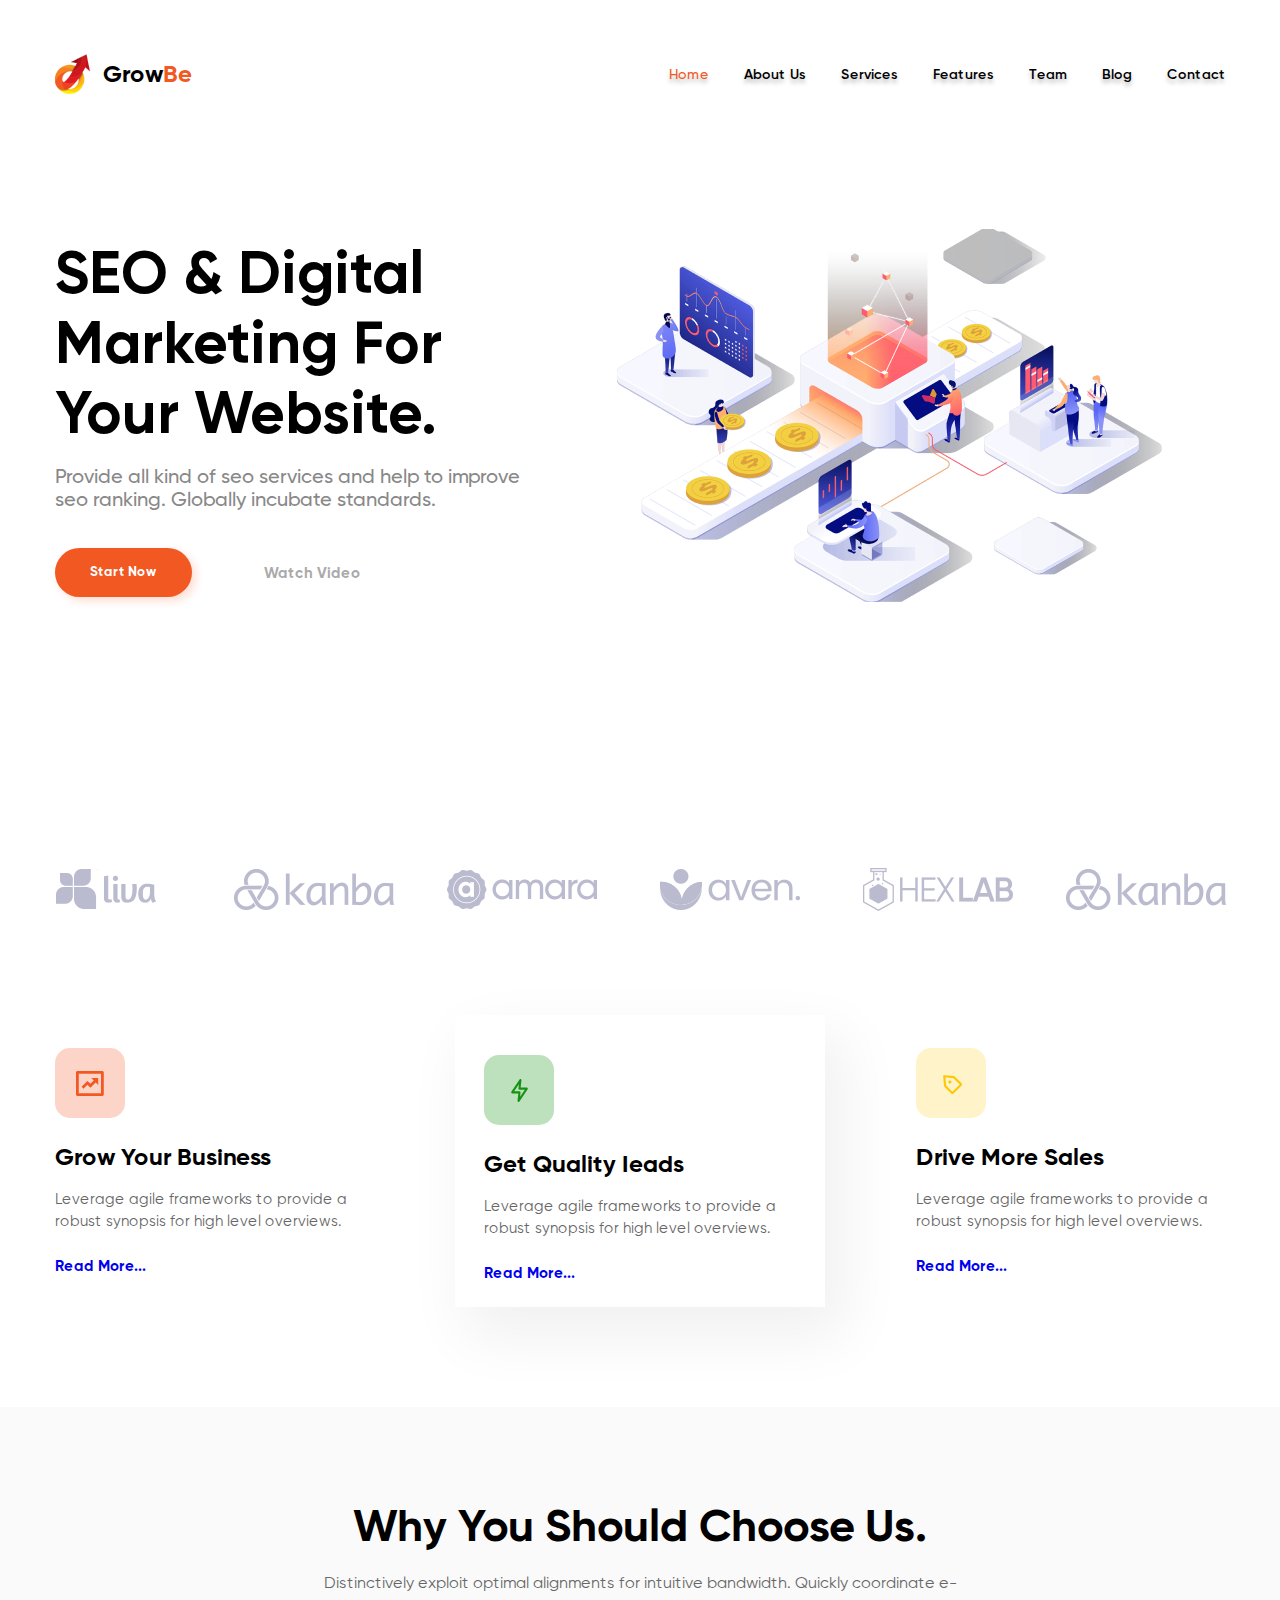
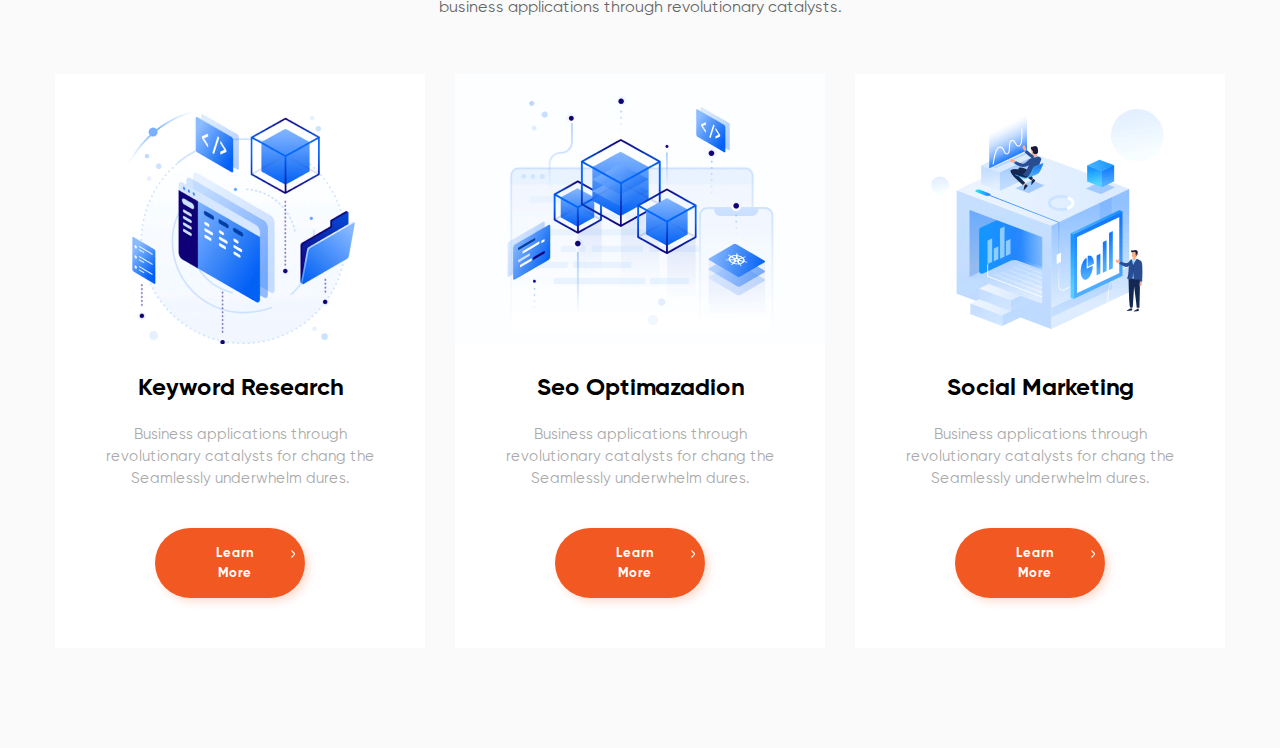
==== HomeWork5/index.html @ c697caf3 "Добавил HomeWork5" ====
<!DOCTYPE html>
<html lang="ru">

<head>
    <meta charset="UTF-8">
    <meta http-equiv="X-UA-Compatible" content="IE=edge">
    <meta name="viewport" content="width=device-width, initial-scale=1.0">
    <title>Главная</title>
    <link rel="stylesheet" href="style/style.css">
</head>

<body>
    <div class="center">
        <div class="header">
            <a href="index.html" class="top-header-logo">
                <img class="logo-pic" src="img/logo-header.png" alt="логотип" width="35" height="40">
                <span>Grow<span class="logo-txt__color">Be</span></span>
            </a>
            <ul class="list-header-link">
                <li class="menu-list-item">
                    <a class="menu-list-link item-color" href="#">Home</a>
                </li>
                <li class="menu-list-item">
                    <a class="menu-list-link" href="#">About Us</a>
                </li>
                <li class="menu-list-item">
                    <a class="menu-list-link" href="#">Services</a>
                </li>
                <li class="menu-list-item">
                    <a class="menu-list-link" href="#">Features</a>
                </li>
                <li class="menu-list-item">
                    <a class="menu-list-link" href="#">Team</a>
                </li>
                <li class="menu-list-item">
                    <a class="menu-list-link" href="#">Blog</a>
                </li>
                <li class="menu-list-item">
                    <a class="menu-list-link" href="#">Contact</a>
                </li>
            </ul>
        </div>
        <div class="top-content">
            <div>
                <h1 class="top-content-title">SEO & Digital
                    Marketing For Your
                    Website.</h1>
                <p class="top-content-txt">Provide all kind of seo services and help to improve
                    seo ranking. Globally incubate standards.</p>
                <div class="top-content-btn">
                    <button class="top-btn-start">Start Now</button>
                    <botton class="top-btn-watch">Watch Video</botton>
                </div>
            </div>
            <div class="top-content-img">
                <img src="img/Image-top-content.png" alt="photo">
            </div>
        </div>
        <ul class="list-logos-link">
            <li class="logo-list-item">
                <a href="#">
                    <img src="img/top-logo-1.png" alt="logo">
                </a>
            </li>
            <li class="logo-list-item">
                <a href="#">
                    <img src="img/top-logo-2.png" alt="logo">
                </a>
            </li>
            <li class="logo-list-item">
                <a href="#">
                    <img src="img/top-logo-3.png" alt="">
                </a>
            </li>
            <li class="logo-list-item">
                <a href="#">
                    <img src="img/top-logo-4.png" alt="logo">
                </a>
            </li>
            <li class="logo-list-item">
                <a href="#">
                    <img src="img/top-logo-5.png" alt="logo">
                </a>
            </li>
            <li class="logo-list-item">
                <a href="#">
                    <img src="img/top-logo-6.png" alt="logo">
                </a>
            </li>
        </ul>
    </div>
    <div class="content">
        <div class="content-list-wrp center">
            <ul class="list-content-block">
                <li class="list-content-item">
                    <div class="content-item">
                        <div class="content-item-img"></div>
                        <h3 class="content-subtitle_3">Grow Your Business</h3>
                        <p class="content-paragraph">Leverage agile frameworks to provide a robust synopsis for high
                            level overviews.</p>
                        <a href="#">Read More...</a>
                    </div>
                </li>
                <li class="list-content-item">
                    <div class="content-item content-item-txt_big">
                        <div class="content-item-img item-img__2"></div>
                        <h3 class="content-subtitle_3">Get Quality Ieads</h3>
                        <p class="content-paragraph">Leverage agile frameworks to provide a robust synopsis for high
                            level overviews.</p>
                        <a href="#">Read More...</a>
                    </div>
                </li>
                <li class="list-content-item">
                    <div class="content-item">
                        <div class="content-item-img item-img__3"></div>
                        <h3 class="content-subtitle_3">Drive More Sales</h3>
                        <p class="content-paragraph">Leverage agile frameworks to provide a robust synopsis for high
                            level overviews.</p>
                        <a href="#">Read More...</a>
                    </div>
                </li>
            </ul>
        </div>
    </div>
    <div class="training">
        <h2 class="training-subtitle">Why You Should Choose Us.</h2>
        <p class="training-txt">Distinctively exploit optimal alignments for intuitive bandwidth. Quickly coordinate
            e-business
            applications through revolutionary catalysts.</p>
        <ul class="list-training-block">
            <li class="list-trainig-item">
                <div class="training-item-content">
                    <img class="training-item-img" src="img/training-item-img1.png" alt="image">
                    <h3 class="training-item-subtitle_3">Keyword Research</h3>
                    <p class="training-item-txt">Business applications through revolutionary catalysts for chang the
                        Seamlessly underwhelm dures.</p>
                    <button class="training-item-btn"><span class="training-item-btn-txt">Learn More</span></button>
                </div>
            </li>
            <li class="list-trainig-item">
                <div class="training-item-content">
                    <img class="training-item-img" src="img/training-item-img2.png" alt="image">
                    <h3 class="training-item-subtitle_3">Seo Optimazadion</h3>
                    <p class="training-item-txt">Business applications through revolutionary catalysts for chang the
                        Seamlessly underwhelm dures.</p>
                    <button class="training-item-btn"><span class="training-item-btn-txt">Learn More</span></button>
                </div>
            </li>
            <li class="list-trainig-item">
                <div class="training-item-content">
                    <img class="training-item-img" src="img/training-item-img3.png" alt="image">
                    <h3 class="training-item-subtitle_3">Social Marketing</h3>
                    <p class="training-item-txt">Business applications through revolutionary catalysts for chang the
                        Seamlessly underwhelm dures.</p>
                    <button class="training-item-btn"><span class="training-item-btn-txt">Learn More</span></button>
                </div>
            </li>
        </ul>
    </div>

</body>

</html>
---- HomeWork5/style/style.css ----
@font-face {
    font-family: 'Gilroy Medium';
    src: url('../fonts/Gilroy-Medium.eot');
    src: url('../fonts/Gilroy-Medium.eot?#iefix') format('embedded-opentype'),
        url('../fonts/Gilroy-Medium.woff') format('woff'),
        url('../fonts/Gilroy-Medium.ttf') format('truetype');
    font-weight: normal;
    font-style: normal;
}

@font-face {
    font-family: 'Gilroy Semibold';
    src: url('../fonts/Gilroy-SemiBold.eot');
    src: url('../fonts/Gilroy-SemiBold.eot?#iefix') format('embedded-opentype'),
        url('../fonts/Gilroy-SemiBold.woff') format('woff'),
        url('../fonts/Gilroy-SemiBold.ttf') format('truetype');
    font-weight: normal;
    font-style: normal;
}

@font-face {
    font-family: 'Gilroy Bold';
    src: url('../fonts/Gilroy-Bold.eot');
    src: url('../fonts/Gilroy-Bold.eot?#iefix') format('embedded-opentype'),
        url('../fonts/Gilroy-Bold.woff') format('woff'),
        url('../fonts/Gilroy-Bold.ttf') format('truetype');
    font-weight: normal;
    font-style: normal;
}

@font-face {
    font-family: 'Gilroy-Regular';
    src: url('../fonts/gilroy-regular.eot');
    /* IE 9 Compatibility Mode */
    src: url('../fonts/gilroy-regular.eot?#iefix') format('embedded-opentype'),
        /* IE < 9 */
        url('../fonts/gilroy-regular.woff2') format('woff2'),
        /* Super Modern Browsers */
        url('../fonts/gilroy-regular.woff') format('woff'),
        /* Firefox >= 3.6, any other modern browser */
        url('../fonts/gilroy-regular.ttf') format('truetype'),
        /* Safari, Android, iOS */
        url('../fonts/gilroy-regular.svg#gilroy-regular') format('svg');
    /* Chrome < 4, Legacy iOS */
}

* {
    padding: 0;
    margin: 0;
}

body {
    background-color: #FFFFFF;
    font-family: 'Gilroy Bold', 'sans-serif';
    font-size: 15px;
    font-style: normal;
    color: #000000;
}

a {
    text-decoration: none;
}

.center {
    max-width: 1171px;
    width: 100%;
    margin: 0 auto;
}

.header {
    display: flex;
    padding: 54px 0;
    margin: 0 0 81px 0;
    justify-content: space-between;
    align-items: center;
}

.top-header-logo {
    display: flex;
    justify-content: space-between;
    align-items: center;
    max-width: 137px;
    width: 100%;
    text-decoration: none;
    font-family: 'Gilroy Bold';
    font-size: 24px;
    font-weight: 700;
    line-height: 28px;
    color: #000000;
}

.top-header-logo:hover {
    color: #F25822;
}

.top-header-logo:active {
    color: #000000;
}


.logo-txt__color {
    color: #F25822;
}

.list-header-link {
    list-style: none;
    display: flex;
    justify-content: center;
    align-items: center;
    gap: 35px;
}

.menu-list-link {
    font-family: 'Gilroy Semibold';
    color: #000000;
    font-size: 14px;
    line-height: 16px;
    text-shadow: 0px 4px 4px rgba(0, 0, 0, 0.25);
}

.menu-list-link:hover {
    color: #F25822;
}

.menu-list-link:active {
    color: #000000;
}

.item-color {
    font-family: 'Gilroy Medium';
    color: #F25822;
}

.item-color:hover {
    color: #000000;
}

.item-color:active {
    color: #F25822;
}

.top-content {
    display: flex;
    margin: 0 0 162px 0;
    justify-content: space-between;
    align-items: center;
    gap: 39px;
}

.top-content-title {
    font-family: 'Gilroy Bold';
    margin: 0 0 17px 0;
    max-width: 522px;
    font-size: 60px;
    line-height: 70px;
}

.top-content-txt {
    font-family: 'Gilroy Medium';
    margin: 0 0 37px 0;
    max-width: 466px;
    font-size: 20px;
    line-height: 23px;
    color: #888888;
}

.top-content-btn {
    display: flex;
    align-items: center;
    gap: 72px;
}

.top-btn-start {
    max-width: 140px;
    padding: 15px 36px 16px 35px;
    background: #F25822;
    box-shadow: 4px 4px 8px rgba(242, 88, 34, 0.2);
    border-radius: 50px;
    border: 0;
    font-family: 'Gilroy Bold';
    line-height: 18px;
    color: #FFFFFF;
}

.top-btn-start:hover {
    color: #F25822;
    background-color: #fff;
}

.top-btn-start:active {
    color: #fff;
    background-color: #F25822;
}

.top-btn-watch {
    font-family: 'Gilroy Bold';
    line-height: 18px;
    color: #AAAAAA;
}

.top-btn-watch:hover {
    color: #F25822;
}

.top-btn-watch:active {
    color: #AAAAAA;
}

.list-logos-link {
    padding: 97px 0 96px 0;
    display: flex;
    align-items: center;
    justify-content: flex-end;
    gap: 48px;
}

.logo-list-item {
    list-style: none;
}

.content {
    padding: 0 0 100px 0;
}

.content-list-wrp {}

.list-content-block {
    display: flex;
    justify-content: space-between;
    align-items: center;
    gap: 60px;
}

.list-content-item {
    list-style: none;
}

.content-item {
    max-width: 310px;
    width: 100%;
    /* outline: 1px solid yellow; */
}

.content-item-txt_big {
    padding: 40px 31px 25px 29px;
    box-shadow: 15px 25px 56px 6px rgba(0, 0, 0, 0.06);
    /* outline: 1px solid red; */
}

.content-item-img {
    margin: 0 0 25px 0;
    width: 70px;
    height: 70px;
    background-image: url(../img/content-img1.svg);
    /* outline: 1px solid red; */
    background-repeat: no-repeat;
    background-position: left;
    background-size: cover;
}

.item-img__2 {
    background-image: url(../img/content-img2.svg);
}

.item-img__3 {
    background-image: url(../img/content-img3.svg);
}

.content-subtitle_3 {
    margin: 0 0 17px 0;
    font-family: 'Gilroy Bold';
    font-size: 24px;
    line-height: 28px;

}

.content-paragraph {
    margin: 0 0 25px 0;
    font-family: 'Gilroy-Regular';
    font-size: 15px;
    line-height: 22px;
    color: #666666;
}

.training {
    padding: 92px 0 0 0;
    background-color: #FAFAFA;
}

.training-subtitle {
    margin: 0 0 19px 0;
    text-align: center;
    font-family: 'Gilroy Bold';
    font-size: 45px;
    line-height: 53px;
}

.training-txt {
    max-width: 682px;
    width: 100%;
    text-align: center;
    margin: 0 auto 55px auto;
    font-family: 'Gilroy-Regular';
    font-size: 16px;
    line-height: 24px;
    color: #666666;
}

.list-training-block {
    display: grid;
    grid-template-columns: repeat(3, 370px);
    justify-content: center;
    gap: 30px;
    align-items: center;
    justify-items: center;
}

.list-trainig-item {
    list-style: none;
}

.training-item-content {
    margin: 0 0 100px 0;
    max-width: 370px;
    width: 100%;
    background-color: #FFFFFF;
}

.training-item-img {
    max-width: 370px;
    width: 100%;
    margin: 0 0 25px 0;
}

.training-item-subtitle_3 {
    margin: 0 0 22px 0;
    text-align: center;
    font-family: 'Gilroy Bold';
    font-size: 24px;
    line-height: 28px;
}

.training-item-txt {
    margin: 0 auto 39px auto;
    text-align: center;
    font-family: 'Gilroy-Regular';
    line-height: 22px;
    color: #AAAAAA;
    max-width: 310px;
    width: 100%;
}

.training-item-btn {
    margin: 0 120px 50px 100px;
    padding: 15px 36px 15px 46px;
    max-width: 150px;
    background: #F25822;
    box-shadow: 4px 4px 8px rgba(242, 88, 34, 0.2);
    border-radius: 50px;
    border: 0;
}

.training-item-btn-txt {
    color: #FFFFFF;
    font-family: 'Gilroy Bold';
    font-size: 13px;
    line-height: 20px;
    text-align: center;
    position: relative;
}

.training-item-btn-txt::before {
    content: "";
    display: block;
    background-image: url(../img/training-btn-Vector.svg);
    background-size: cover;
    position: absolute;
    top: 5px;
    left: 75px;
    width: 4px;
    height: 8px;

}
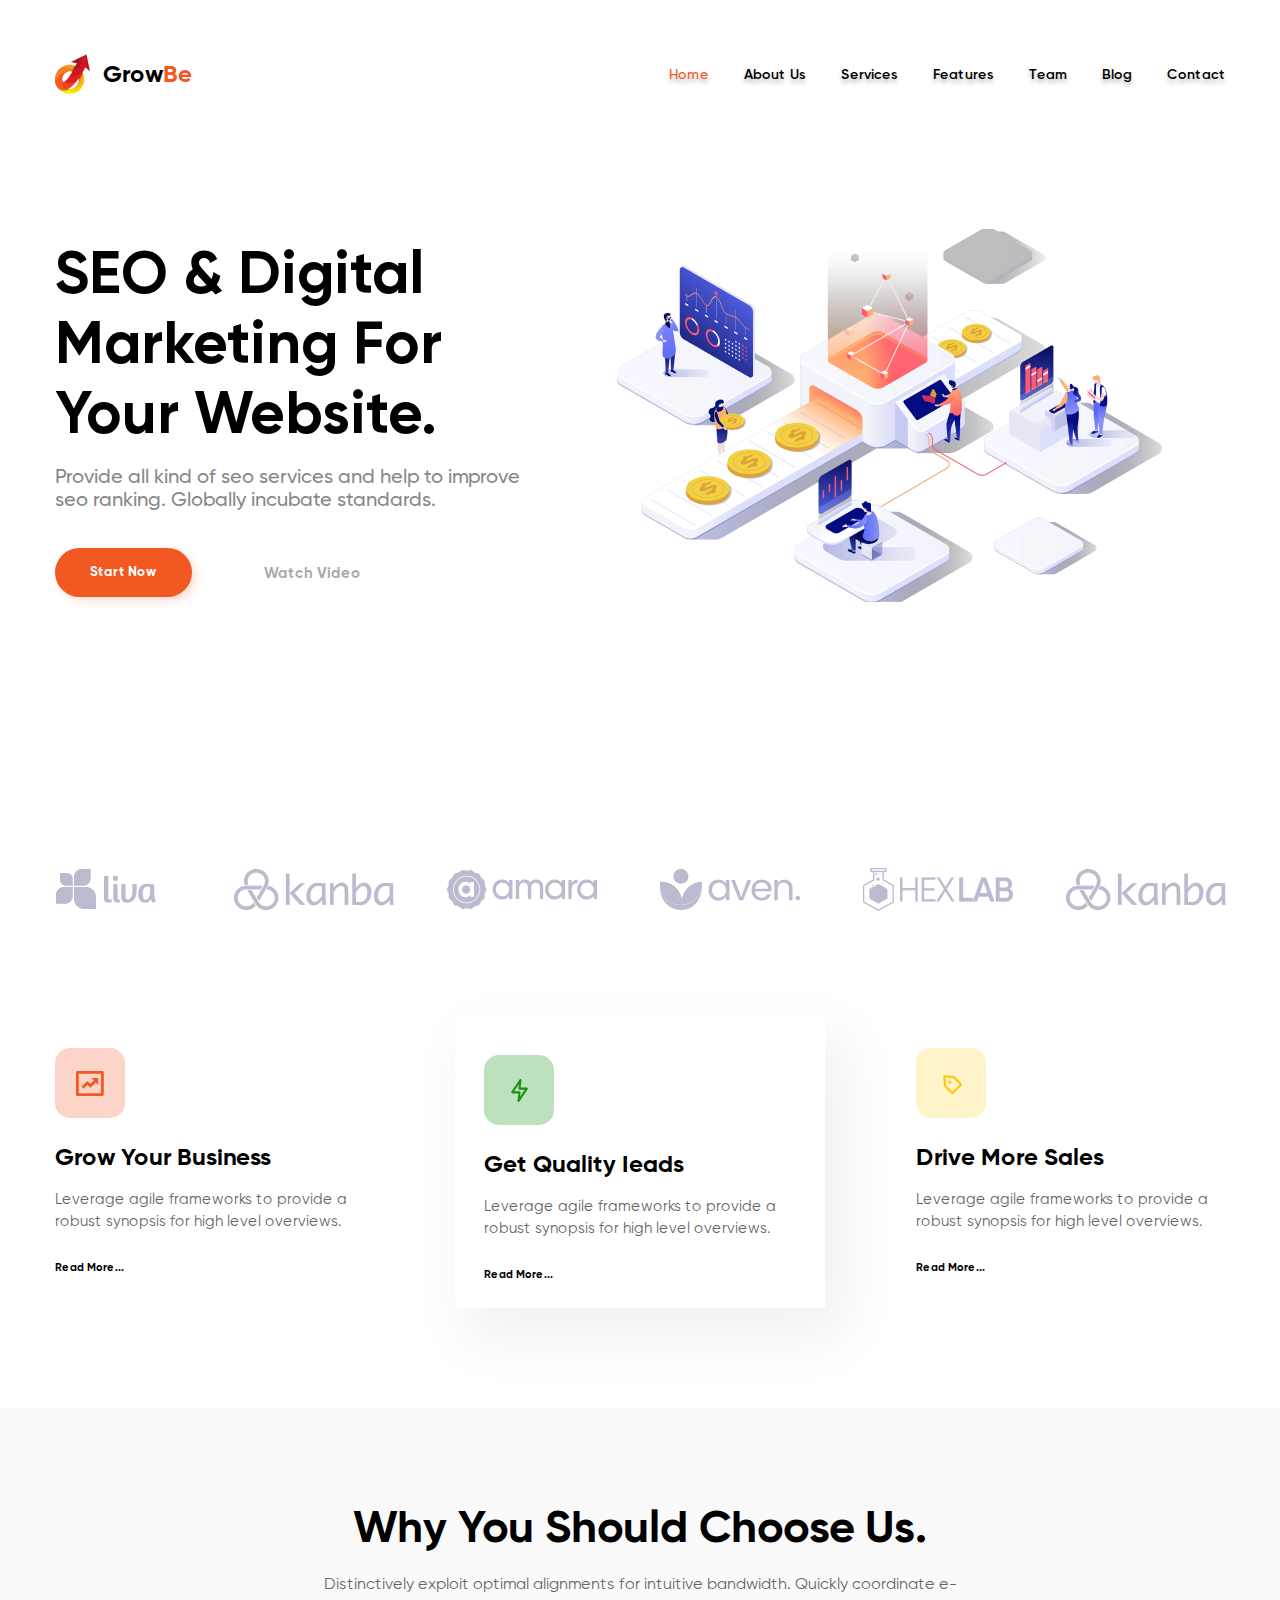
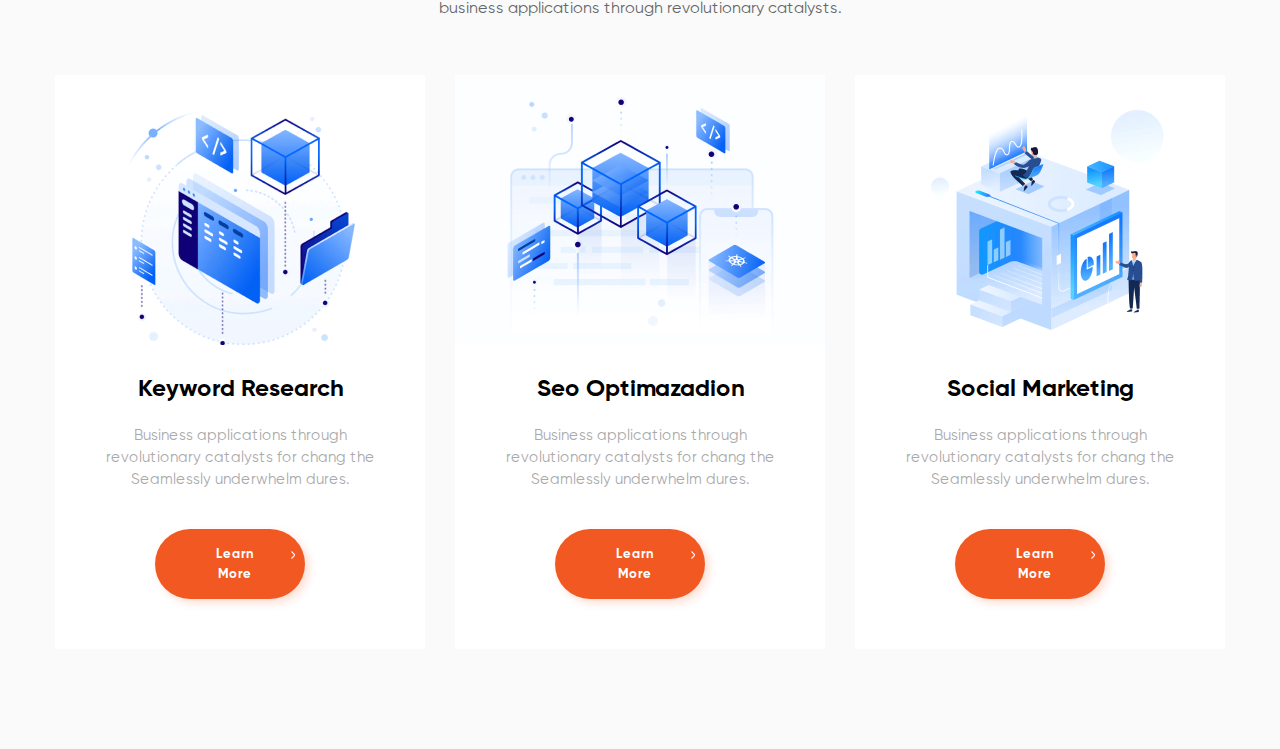
==== commit 2c8684f0: "Внес поправки в HomeWork5" ====
--- a/HomeWork5/index.html
+++ b/HomeWork5/index.html
@@ -98,7 +98,7 @@
                         <h3 class="content-subtitle_3">Grow Your Business</h3>
                         <p class="content-paragraph">Leverage agile frameworks to provide a robust synopsis for high
                             level overviews.</p>
-                        <a href="#">Read More...</a>
+                        <button class="content-item-btn">Read More...</button>
                     </div>
                 </li>
                 <li class="list-content-item">
@@ -107,7 +107,7 @@
                         <h3 class="content-subtitle_3">Get Quality Ieads</h3>
                         <p class="content-paragraph">Leverage agile frameworks to provide a robust synopsis for high
                             level overviews.</p>
-                        <a href="#">Read More...</a>
+                        <button class="content-item-btn">Read More...</button>
                     </div>
                 </li>
                 <li class="list-content-item">
@@ -116,7 +116,7 @@
                         <h3 class="content-subtitle_3">Drive More Sales</h3>
                         <p class="content-paragraph">Leverage agile frameworks to provide a robust synopsis for high
                             level overviews.</p>
-                        <a href="#">Read More...</a>
+                        <button class="content-item-btn">Read More...</button>
                     </div>
                 </li>
             </ul>
--- a/HomeWork5/style/style.css
+++ b/HomeWork5/style/style.css
@@ -222,8 +222,6 @@
     padding: 0 0 100px 0;
 }
 
-.content-list-wrp {}
-
 .list-content-block {
     display: flex;
     justify-content: space-between;
@@ -280,6 +278,23 @@
     font-size: 15px;
     line-height: 22px;
     color: #666666;
+}
+
+.content-item-btn {
+    font-family: 'Gilroy Bold';
+    font-size: 11px;
+    line-height: 16px;
+    border: 0;
+    background-color: #FFFFFF;
+    color: #000000;
+}
+
+.content-item-btn:hover {
+    color: #F25822;
+}
+
+.content-item-btn:active {
+    color: #000000;
 }
 
 .training {
